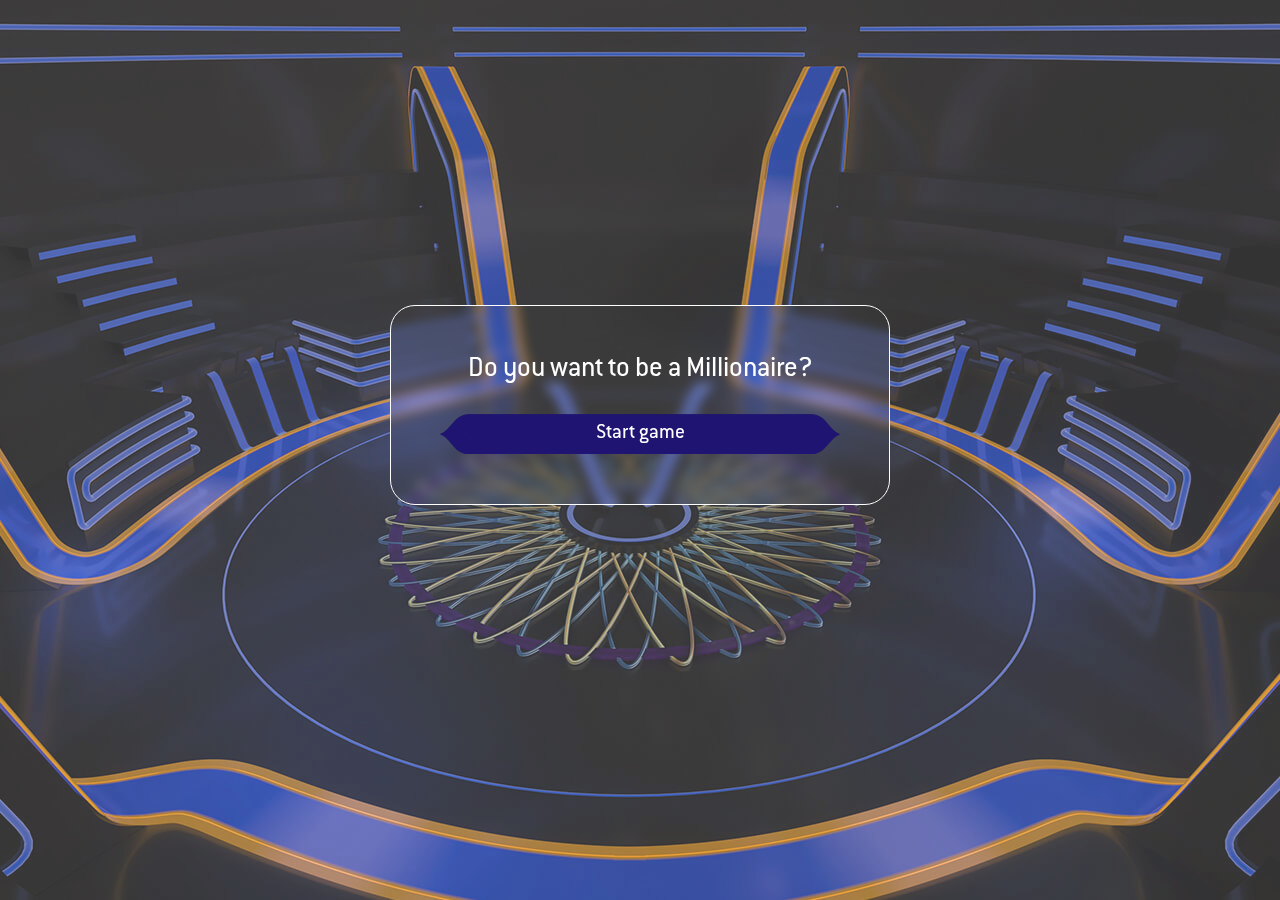
==== Millionaire/index.html @ 4fefc9bc "Add files via upload" ====
<!DOCTYPE html>
<html lang="en">

<head>
    <meta charset="UTF-8">
    <meta http-equiv="X-UA-Compatible" content="IE=edge">
    <meta name="viewport" content="width=device-width, initial-scale=1.0">
    <link rel="shortcut icon" href="./images/who-wants-to-be-a-millionaire-logo-svg-vector.svg" type="image/x-icon">
    <link rel="stylesheet" href="./style.css">
    <link rel="stylesheet" href="./animations.css">

    <title>Document</title>
</head>

<body>

    <div class="container">
        <div class="main-section ">
            <!-- <div class="main-logo"><img src="./images/who-wants-to-be-a-millionaire-logo-svg-vector.svg" width="200px" alt=""></div> -->
            <div class="question-field hidden">
                <div class="question-body "></div>
                <div class="question-options">
                    <div class="option-item">
                        <div class="option-marker">A.</div>
                        <div class="option-text"></div>
                    </div>
                    <div class="option-item">
                        <div class="option-marker">B.</div>
                        <div class="option-text"></div>
                    </div>
                    <div class="option-item">
                        <div class="option-marker">C.</div>
                        <div class="option-text"></div>
                    </div>
                    <div class="option-item">
                        <div class="option-marker">D.</div>
                        <div class="option-text"></div>
                    </div>
                </div>
            </div>
        </div>
        <div class="progress-bar hidden">
            <ul>
                <li class="">
                    <span class="row-marker">1</span>
                    <span class="row-text">$ 100</span>
                </li>

                <li>
                    <span class="row-marker">2</span>
                    <span class="row-text">$ 200</span>
                </li>

                <li>
                    <span class="row-marker">3</span>
                    <span class="row-text">$ 300</span>
                </li>
                <li>
                    <span class="row-marker">4</span>
                    <span class="row-text">$ 500</span>
                </li>
                <li>
                    <span class="row-marker">5</span>
                    <span class="row-text">$ 1 000</span>
                </li>
                <li>
                    <span class="row-marker">6</span>
                    <span class="row-text">$ 2 000</span>
                </li>
                <li>
                    <span class="row-marker">7 </span>
                    <span class="row-text">$ 4 000</span>
                </li>
                <li>
                    <span class="row-marker">8 </span>
                    <span class="row-text">$ 8 000</span>
                </li>
                <li>
                    <span class="row-marker">9 </span>
                    <span class="row-text">$ 16 000</span>
                </li>
                <li>
                    <span class="row-marker">10</span>
                    <span class="row-text">$ 25 000</span>
                </li>
                <li>
                    <span class="row-marker">11</span>
                    <span class="row-text">$ 50 000</span>
                </li>
                <li>
                    <span class="row-marker">12</span>
                    <span class="row-text">$ 100 000</span>
                </li>
                <li>
                    <span class="row-marker">13</span>
                    <span class="row-text">$ 250 000</span>
                </li>
                <li>
                    <span class="row-marker">14</span>
                    <span class="row-text">$ 500 000</span>
                </li>
                <li class="million">
                    1 million $
                </li>
            </ul>
        </div>
        <div class="pop-up">
            <div class="pop-up-message">Do you want to be a Millionaire?</div>
            <button class="pop-up-btn" type="button">Start game</button>
            <button class="pop-up-btn hidden" type="button"></button>
        </div>
        <div class="lifelines hidden">
            <div class="lifeline-img" data-lifelines="50/50"><img src="./images/fifty.png" alt="fifty-fifty-img"></div>
            <div class="lifeline-img" data-lifelines="ask-audience"><img src="./images/audience (1).png" alt="ask-the-audience-img"></div>
            <div class="lifeline-img" data-lifelines="change-question"><img src="./images/change.png" alt="change-question-img"></div>
        </div>

        <div class="countdown-circle hidden">
            <div class="countdown-value">30</div>
            <svg xmlns="http://www.w3.org/2000/svg" version="1.1" width="200px" height="200px">
                <defs>
                    <linearGradient id="GradientColor">
                        <stop offset="0%" stop-color="#e91e63" />
                        <stop offset="100%" stop-color="#673ab7" />
                    </linearGradient>
                </defs>
                <circle cx="100" cy="100" r="100" stroke-linecap="round" />
            </svg>
        </div>
        <script type="module" src="./questions.js"></script>
        <script type="module" src="./script.js"></script>
</body>

</html>
---- Millionaire/style.css ----
@font-face {
    font-family: 'ITC';
    src: url('./fonts/ITC-Bold.otf');
    font-weight: bold;
    font-style: normal;
}

@font-face {
    font-family: 'ITC';
    src: url('./fonts/ITC-normal.otf');
    font-weight: normal;
    font-style: normal;
}

*,
*::before,
*::after {
    padding: 0;
    margin: 0;
    box-sizing: border-box;
    font-family: "ITC";
    font-weight: normal;
}

html,
body {
    height: 100%;
}

body {
    position: relative;
    overflow: hidden;
}

body::before {
    position: absolute;
    content: "";
    width: 100%;
    height: 100%;
    left: 0;
    top: 0;
    background-image: url("./images/MGS_Millionaire.jpg");
    background-size: cover;
    background-position: center;
    opacity: 0.8;
    z-index: -1;
}

.container {
    height: 100%;
    max-width: 1230px;
    margin: 0 auto;
    padding: 0 15px;
    display: flex;
    column-gap: 25px;
    position: relative;
}

.main-section {
    padding-top: 120px;
    /* display: flex; */
    justify-content: center;
    /* background-color: rgb(34, 27, 111); */
    border-radius: 45px;
    flex-wrap: wrap;
    align-self: flex-end;
    margin: 0 -15px;
}

.main-logo {
    width: 100%;
    text-align: center;
}

.question-field {
    padding: 100px 0 60px;
    border-radius: 58px;
    align-self: center;
}

.question-body {
    display: flex;
    align-items: center;
    justify-content: center;
    text-align: center;
    width: 100%;
    /* height: calc(800px / 9.91); */
    height: calc(1200px / 10);
    margin: 0 auto;
    background-image: url("./images/body-bg-silver.png");
    background-image: url("./images/no-border-body.png");
    background-size: cover;
    background-position: center;
    /* color: transparent; */
    color: #fff;
    color: transparent;
    padding: 25px 165px;
    font-size: 32px;
    font-weight: 400;
    margin-bottom: 25px;
    transition: 0.9s linear;
}

.question-body.visible {
    color: #fff;
}

@keyframes fade-in-right {
    0% {
        -webkit-transform: translateX(50px);
        transform: translateX(50px);
        opacity: 0;
    }
    100% {
        -webkit-transform: translateX(0);
        transform: translateX(0);
        opacity: 1;
    }
}


/* #6485c3 */

.question-options {
    display: flex;
    flex-wrap: wrap;
    justify-content: center;
    row-gap: 25px;
}

.option-item {
    /* width: 420px;
    height: calc(420px / 10); */
    width: 511px;
    height: calc(511px / 10);
    background-image: url("./images/option-bg-left-black.png");
    background-size: cover;
    background-position: center;
    color: #fff;
    display: flex;
    align-items: center;
    padding: 10px 30px 10px 125px;
    transition: 0.5s;
    cursor: pointer;
}

.option-item.disabled {
    pointer-events: none;
}

.option-item:nth-child(even) {
    padding: 10px 50px 10px 65px;
    background-image: url("./images/option-bg-right-black.png");
}

.option-item:hover {
    background-image: url("./images/option-bg-left-orange.png");
}

.option-item:nth-child(even):hover {
    background-image: url("./images/option-bg-right-orange.png");
}

.option-item.bg-green {
    background-image: url("./images/option-bg-left-green.png");
}

.option-item.bg-green:nth-child(even) {
    background-image: url("./images/option-bg-right-green.png");
}

.option-item.bg-red {
    background-image: url("./images/option-bg-left-red.png");
}

.option-item.bg-red:nth-child(even) {
    background-image: url("./images/option-bg-right-red.png");
}

.option-marker {
    font-size: 24px;
    pointer-events: none;
}

.option-text {
    margin: 0 auto;
    font-size: 24px;
    transition: 0.7s;
    opacity: 0.01;
}

.option-text.visible {
    opacity: 1.0;
}

.option-item:nth-child(even) .option-text {
    margin-left: 25%;
}

.progress-bar {
    position: fixed;
    backdrop-filter: blur(5px);
    right: 150px;
    padding: 20px;
    top: 50px;
    border: 1px solid white;
    border-radius: 20px;
}

.progress-bar ul {
    /* padding: 15px; */
    display: flex;
    flex-direction: column-reverse;
    justify-content: center;
    row-gap: 5px;
    color: #fff;
}

.progress-bar ul li {
    list-style: none;
    width: 170px;
    border-radius: 10px;
    padding: 7px 25px;
    display: flex;
    justify-content: center;
    font-weight: 500;
    transition: 1.9s;
}

.progress-bar ul li:nth-child(5),
.progress-bar ul li:nth-child(10) {
    color: gold;
}

.progress-bar ul li .row-marker {
    display: inline-block;
    position: relative;
    padding-right: 25px;
}

.progress-bar ul li .row-text {
    margin-left: 10%;
}

.progress-bar ul li.current {
    background-color: #e38328;
    color: #fff;
}

.progress-bar ul li.next {
    background-color: rgb(24 157 12);
}

.progress-bar ul li.current .row-marker::before {
    position: absolute;
    content: "";
    background-image: url("./images/diamond-icon.png");
    background-size: cover;
    width: 15px;
    height: 7.81px;
    right: 0;
    top: 50%;
    transform: translateY(-50%);
}

.million {
    font-size: 20px;
    color: gold;
    text-align: center;
    border-bottom: 2px solid;
}

.pop-up {
    position: absolute;
    width: 500px;
    padding: 50px 30px;
    color: #fff;
    font-size: 30px;
    text-align: center;
    backdrop-filter: blur(6px);
    top: 45%;
    left: 50%;
    border-radius: 25px;
    border: 1px solid;
    transform: translateX(-50%) translateY(-50%);
    transition: 1s;
    z-index: 5;
}

.pop-up-message {
    pointer-events: none;
    /* transition: 2.6s; */
}

.pop-up-prize {
    color: gold;
    margin: 10px 0 0;
}

.pop-up-btn {
    appearance: none;
    width: 400px;
    height: 40px;
    font-size: 22px;
    background-image: url("./images/no-border.png");
    background-size: cover;
    background-color: transparent;
    border: none;
    margin-top: 30px;
    color: #fff;
    outline: none;
    transition: 0.7s;
    cursor: pointer;
    /* transition-delay: 1s; */
}

.pop-up-btn:hover {
    background-image: url("./images/btn-orange.png");
}

.audience-percentage {
    display: flex;
    column-gap: 25px;
    justify-content: center;
    align-items: flex-end;
    height: 250px;
}

.audience-percentage>.column {
    flex-basis: 20%;
    background-color: rgb(247, 119, 35);
    border-radius: 15px;
}

.pop-up .column {
    height: 0;
    position: relative;
    display: flex;
    justify-content: center;
    align-items: center;
    padding: 15px 0;
    border: 2px solid;
    transition: height 2s linear, color 3s;
    color: transparent;
}

.pop-up .column .marker {
    position: absolute;
    bottom: -40px;
    left: 50%;
    transform: translateX(-50%);
}

.close-btn {
    position: absolute;
    width: 40px;
    height: 40px;
    top: 20px;
    right: 20px;
    cursor: pointer;
    opacity: 1.0;
    transition: 0.6s;
}

.close-btn:hover {
    opacity: 0.7;
}

.close-btn div {
    position: absolute;
    left: 0;
    top: 50%;
    width: 100%;
    height: 7px;
    transform: translateY(-50%) rotate(45deg);
    background-color: rgb(245, 17, 17);
}

.close-btn div:last-child {
    transform: translateY(-50%) rotate(135deg);
}

.lifelines {
    position: fixed;
    display: flex;
    column-gap: 10px;
    left: 49%;
    transform: translateX(-50%);
    top: 7%;
}

.lifelines>* {
    width: 100px;
    height: auto;
    opacity: 0.6;
    transition: 1.0s;
    transform: scale(1.0);
    cursor: pointer;
}

.lifelines>*:hover {
    width: 100px;
    height: auto;
    opacity: 1.0;
    transform: scale(1.2);
}

.lifeline-img.disabled {
    pointer-events: none;
}

.lifeline-img.disabled:hover {
    transform: none;
    opacity: 0.5;
}

.lifeline-img {
    position: relative;
}

.lifeline-img.disabled::after {
    position: absolute;
    content: "";
    height: 125%;
    width: 5px;
    top: 50%;
    transform: translateY(-50%) rotate(135deg);
    background-color: red;
    left: 50%;
}

.lifeline-img.disabled::before {
    position: absolute;
    content: "";
    top: 50%;
    left: 50%;
    height: 125%;
    width: 5px;
    transform: translateY(-50%) rotate(45deg);
    background-color: red;
    z-index: 10000;
}

.lifelines img {
    width: 100%;
    height: 100%;
}

.countdown-circle {
    position: fixed;
    top: 30%;
    left: 50%;
    width: 200px;
    height: 200px;
    transform: translateX(-56%);
    border-radius: 50%;
    top: 20%;
    border-radius: 50%;
}

.countdown-circle svg {
    overflow: visible;
    /* background-color: #4d5679; */
    border-radius: 50%;
}

.countdown-value {
    position: absolute;
    top: 50%;
    left: 50%;
    transform: translateX(-50%) translateY(-50%);
    font-size: 71px;
    color: #fff;
}

.countdown-circle circle {
    fill: none;
    stroke-width: 15px;
    transform: rotateY(180deg) rotateZ(-90deg);
    transform-origin: center;
    animation: countdown-animation 30s linear;
    stroke-dasharray: 628;
    display: none;
}

.hidden {
    display: none !important;
}

.disabled {
    pointer-events: none !important;
}

@media(max-width:1600px) {
    .progress-bar ul {
        /* row-gap: 0; */
    }
    .progress-bar ul li {
        padding: 2px 25px;
    }
    .progress-bar {
        top: 3%;
        right: 100px;
        padding: 10px 10px 5px;
    }
}
---- Millionaire/animations.css ----
.container {}

.main-section {}

.question-field {
    transition-delay: 1.1s;
}

.question-body {
    animation: fade-in-top 0.6s cubic-bezier(0.390, 0.575, 0.565, 1.000) both;
}

.question-body.animation-out {
    animation: fade-out-top 0.9s cubic-bezier(0.250, 0.460, 0.450, 0.940) both;
}

@keyframes fade-in-top {
    0% {
        -webkit-transform: translateY(-50px);
        transform: translateY(-50px);
        opacity: 0;
    }
    100% {
        -webkit-transform: translateY(0);
        transform: translateY(0);
        opacity: 1;
    }
}

@keyframes fade-out-top {
    0% {
        -webkit-transform: translateY(0);
        transform: translateY(0);
        opacity: 1;
    }
    100% {
        -webkit-transform: translateY(-50px);
        transform: translateY(-50px);
        opacity: 0;
    }
}

.question-options {}

.option-item {
    animation: bounce-in-left 1.1s both;
}

.option-item:nth-child(even) {
    animation: bounce-in-right 1.1s both;
}

.option-item.animation-out {
    /* animation: bounce-out-left 1.5s both; */
    animation: slide-out-blurred-left 1.1s cubic-bezier(0.755, 0.050, 0.855, 0.060) both;
}

@keyframes slide-out-blurred-left {
    0% {
        -webkit-transform: translateX(0) scaleY(1) scaleX(1);
        transform: translateX(0) scaleY(1) scaleX(1);
        -webkit-transform-origin: 50% 50%;
        transform-origin: 50% 50%;
        -webkit-filter: blur(0);
        filter: blur(0);
        opacity: 1;
    }
    100% {
        -webkit-transform: translateX(-1000px) scaleX(2) scaleY(0.2);
        transform: translateX(-1000px) scaleX(2) scaleY(0.2);
        -webkit-transform-origin: 100% 50%;
        transform-origin: 100% 50%;
        -webkit-filter: blur(40px);
        filter: blur(40px);
        opacity: 0;
    }
}

.option-item.animation-out:nth-child(even) {
    /* animation: bounce-out-right 1.5s both; */
    animation: slide-out-blurred-right 1.1s cubic-bezier(0.755, 0.050, 0.855, 0.060) both;
}

@keyframes slide-out-blurred-right {
    0% {
        -webkit-transform: translateX(0) scaleY(1) scaleX(1);
        transform: translateX(0) scaleY(1) scaleX(1);
        -webkit-transform-origin: 50% 50%;
        transform-origin: 50% 50%;
        -webkit-filter: blur(0);
        filter: blur(0);
        opacity: 1;
    }
    100% {
        -webkit-transform: translateX(1000px) scaleX(2) scaleY(0.2);
        transform: translateX(1000px) scaleX(2) scaleY(0.2);
        -webkit-transform-origin: 0% 50%;
        transform-origin: 0% 50%;
        -webkit-filter: blur(40px);
        filter: blur(40px);
        opacity: 0;
    }
}

@keyframes bounce-in-left {
    0% {
        -webkit-transform: translateX(-600px);
        transform: translateX(-600px);
        -webkit-animation-timing-function: ease-in;
        animation-timing-function: ease-in;
        opacity: 0;
    }
    38% {
        -webkit-transform: translateX(0);
        transform: translateX(0);
        -webkit-animation-timing-function: ease-out;
        animation-timing-function: ease-out;
        opacity: 1;
    }
    55% {
        -webkit-transform: translateX(-68px);
        transform: translateX(-68px);
        -webkit-animation-timing-function: ease-in;
        animation-timing-function: ease-in;
    }
    72% {
        -webkit-transform: translateX(0);
        transform: translateX(0);
        -webkit-animation-timing-function: ease-out;
        animation-timing-function: ease-out;
    }
    81% {
        -webkit-transform: translateX(-28px);
        transform: translateX(-28px);
        -webkit-animation-timing-function: ease-in;
        animation-timing-function: ease-in;
    }
    90% {
        -webkit-transform: translateX(0);
        transform: translateX(0);
        -webkit-animation-timing-function: ease-out;
        animation-timing-function: ease-out;
    }
    95% {
        -webkit-transform: translateX(-8px);
        transform: translateX(-8px);
        -webkit-animation-timing-function: ease-in;
        animation-timing-function: ease-in;
    }
    100% {
        -webkit-transform: translateX(0);
        transform: translateX(0);
        -webkit-animation-timing-function: ease-out;
        animation-timing-function: ease-out;
    }
}

@keyframes bounce-in-right {
    0% {
        -webkit-transform: translateX(600px);
        transform: translateX(600px);
        -webkit-animation-timing-function: ease-in;
        animation-timing-function: ease-in;
        opacity: 0;
    }
    38% {
        -webkit-transform: translateX(0);
        transform: translateX(0);
        -webkit-animation-timing-function: ease-out;
        animation-timing-function: ease-out;
        opacity: 1;
    }
    55% {
        -webkit-transform: translateX(68px);
        transform: translateX(68px);
        -webkit-animation-timing-function: ease-in;
        animation-timing-function: ease-in;
    }
    72% {
        -webkit-transform: translateX(0);
        transform: translateX(0);
        -webkit-animation-timing-function: ease-out;
        animation-timing-function: ease-out;
    }
    81% {
        -webkit-transform: translateX(32px);
        transform: translateX(32px);
        -webkit-animation-timing-function: ease-in;
        animation-timing-function: ease-in;
    }
    90% {
        -webkit-transform: translateX(0);
        transform: translateX(0);
        -webkit-animation-timing-function: ease-out;
        animation-timing-function: ease-out;
    }
    95% {
        -webkit-transform: translateX(8px);
        transform: translateX(8px);
        -webkit-animation-timing-function: ease-in;
        animation-timing-function: ease-in;
    }
    100% {
        -webkit-transform: translateX(0);
        transform: translateX(0);
        -webkit-animation-timing-function: ease-out;
        animation-timing-function: ease-out;
    }
}

@keyframes bounce-out-left {
    0% {
        -webkit-transform: translateX(0);
        transform: translateX(0);
        -webkit-animation-timing-function: ease-out;
        animation-timing-function: ease-out;
    }
    5% {
        -webkit-transform: translateX(-30px);
        transform: translateX(-30px);
        -webkit-animation-timing-function: ease-in;
        animation-timing-function: ease-in;
    }
    15% {
        -webkit-transform: translateX(0);
        transform: translateX(0);
        -webkit-animation-timing-function: ease-out;
        animation-timing-function: ease-out;
    }
    25% {
        -webkit-transform: translateX(-38px);
        transform: translateX(-38px);
        -webkit-animation-timing-function: ease-in;
        animation-timing-function: ease-in;
    }
    38% {
        -webkit-transform: translateX(0);
        transform: translateX(0);
        -webkit-animation-timing-function: ease-out;
        animation-timing-function: ease-out;
    }
    52% {
        -webkit-transform: translateX(-80px);
        transform: translateX(-80px);
        -webkit-animation-timing-function: ease-in;
        animation-timing-function: ease-in;
    }
    70% {
        -webkit-transform: translateX(0);
        transform: translateX(0);
        -webkit-animation-timing-function: ease-out;
        animation-timing-function: ease-out;
    }
    85% {
        opacity: 1;
    }
    100% {
        -webkit-transform: translateX(-1000px);
        transform: translateX(-1000px);
        opacity: 0;
    }
}

@keyframes bounce-out-right {
    0% {
        -webkit-transform: translateX(0);
        transform: translateX(0);
        -webkit-animation-timing-function: ease-out;
        animation-timing-function: ease-out;
    }
    5% {
        -webkit-transform: translateX(30px);
        transform: translateX(30px);
        -webkit-animation-timing-function: ease-in;
        animation-timing-function: ease-in;
    }
    15% {
        -webkit-transform: translateX(0);
        transform: translateX(0);
        -webkit-animation-timing-function: ease-out;
        animation-timing-function: ease-out;
    }
    25% {
        -webkit-transform: translateX(38px);
        transform: translateX(38px);
        -webkit-animation-timing-function: ease-in;
        animation-timing-function: ease-in;
    }
    38% {
        -webkit-transform: translateX(0);
        transform: translateX(0);
        -webkit-animation-timing-function: ease-out;
        animation-timing-function: ease-out;
    }
    52% {
        -webkit-transform: translateX(80px);
        transform: translateX(80px);
        -webkit-animation-timing-function: ease-in;
        animation-timing-function: ease-in;
    }
    65% {
        -webkit-transform: translateX(0);
        transform: translateX(0);
        -webkit-animation-timing-function: ease-out;
        animation-timing-function: ease-out;
    }
    85% {
        opacity: 1;
    }
    100% {
        -webkit-transform: translateX(1000px);
        transform: translateX(1000px);
        opacity: 0;
    }
}

.option-marker {}

.option-text {}

.progress-bar {
    animation: fade-in-right 0.9s cubic-bezier(0.390, 0.575, 0.565, 1.000) both;
}

.progress-bar.animation-out {
    animation: fade-out-right 0.9s cubic-bezier(0.250, 0.460, 0.450, 0.940) both;
}

@keyframes fade-in-right {
    0% {
        -webkit-transform: translateX(50px);
        transform: translateX(50px);
        opacity: 0;
    }
    100% {
        -webkit-transform: translateX(0);
        transform: translateX(0);
        opacity: 1;
    }
}

@keyframes fade-out-right {
    0% {
        -webkit-transform: translateX(0);
        transform: translateX(0);
        opacity: 1;
    }
    100% {
        -webkit-transform: translateX(50px);
        transform: translateX(50px);
        opacity: 0;
    }
}

.row-marker {}

.row-text {}

.current {}

.million {}

.pop-up {
    animation: scale-in-center-modal 0.9s cubic-bezier(0.250, 0.460, 0.450, 0.940) both;
}

.pop-up.animation-out {
    animation: scale-out-center-modal 0.9s cubic-bezier(0.550, 0.085, 0.680, 0.530) both;
}

@keyframes scale-in-center-modal {
    0% {
        transform: translateX(-50%) translateY(-50%) scale(0);
        opacity: 1;
    }
    100% {
        transform: translateX(-50%) translateY(-50%) scale(1);
        opacity: 1;
    }
}

@keyframes scale-out-center-modal {
    0% {
        transform: translateX(-50%) translateY(-50%) scale(1);
        opacity: 1;
    }
    100% {
        transform: translateX(-50%) translateY(-50%) scale(0);
        opacity: 1;
    }
}

.pop-up-message {}

.pop-up-btn.animation-out {
    animation: fade-out 1s ease-out both;
}

@keyframes fade-out {
    0% {
        opacity: 1;
    }
    100% {
        opacity: 0;
    }
}

.lifelines {
    animation: tilt-in-top-1 0.6s cubic-bezier(0.250, 0.460, 0.450, 0.940) both;
}

.lifelines.animation-out {
    animation: slide-out-top 0.6s cubic-bezier(0.550, 0.085, 0.680, 0.530) both;
}

@keyframes tilt-in-top-1 {
    0% {
        transform: rotateY(30deg) translateX(-50%) translateY(-300px) skewY(-60deg);
        opacity: 0;
    }
    100% {
        transform: rotateY(0deg) translateX(-50%) translateY(0) skewY(0deg);
        opacity: 1.0;
    }
}

@keyframes slide-out-top {
    0% {
        -webkit-transform: translateY(0) translateX(-50%);
        transform: translateY(0) translateX(-50%);
        opacity: 1;
    }
    100% {
        -webkit-transform: translateY(-1000px) translateX(-50%);
        transform: translateY(-1000px) translateX(-50%);
        opacity: 0;
    }
}

@keyframes fade-in-bck {
    0% {
        -webkit-transform: translateZ(80px);
        transform: translateZ(80px);
        opacity: 0;
    }
    100% {
        -webkit-transform: translateZ(0);
        transform: translateZ(0);
        opacity: 1;
    }
}

.countdown-circle {
    animation: fade-in-bck 0.9s cubic-bezier(0.390, 0.575, 0.565, 1.000) both;
}

.countdown-circle.animation-out {
    animation: fade-out-fwd 0.9s cubic-bezier(0.250, 0.460, 0.450, 0.940) both;
}

@keyframes fade-in-bck {
    0% {
        -webkit-transform: translateZ(80px) translateX(-56%);
        transform: translateZ(80px) translateX(-56%);
        opacity: 0;
    }
    100% {
        -webkit-transform: translateZ(0) translateX(-56%);
        transform: translateZ(0) translateX(-56%);
        opacity: 1;
    }
}

@keyframes fade-out-fwd {
    0% {
        -webkit-transform: translateZ(0) translateX(-56%);
        transform: translateZ(0) translateX(-56%);
        opacity: 1;
    }
    100% {
        -webkit-transform: translateZ(80px) translateX(-56%);
        transform: translateZ(80px) translateX(-56%);
        opacity: 0;
    }
}

.countdown-circle circle {
    stroke-dashoffset: 0;
}

.countdown-circle circle {
    /* stroke: rgb(180, 196, 36); */
    display: block;
    animation: countdown-animation 30s linear;
}

@keyframes countdown-animation {
    0% {
        stroke: rgb(24 157 12);
        /* transform: rotateY(180deg) rotateZ(-90deg); */
        stroke-dashoffset: 0;
    }
    25% {
        stroke: rgba(31, 173, 18, 0.699);
        /* transform: rotateY(180deg) rotateZ(-90deg); */
        stroke-dashoffset: 157;
    }
    50% {
        stroke: rgb(243 116 5);
        /* transform: rotateY(180deg) rotateZ(-90deg); */
        stroke-dashoffset: 314;
    }
    75% {
        /* transform: rotateY(180deg) rotateZ(-90deg); */
        stroke-dashoffset: 471;
    }
    100% {
        stroke: rgb(248, 0, 0);
        /* transform: rotateY(180deg) rotateZ(-90deg); */
        stroke-dashoffset: 628;
    }
}
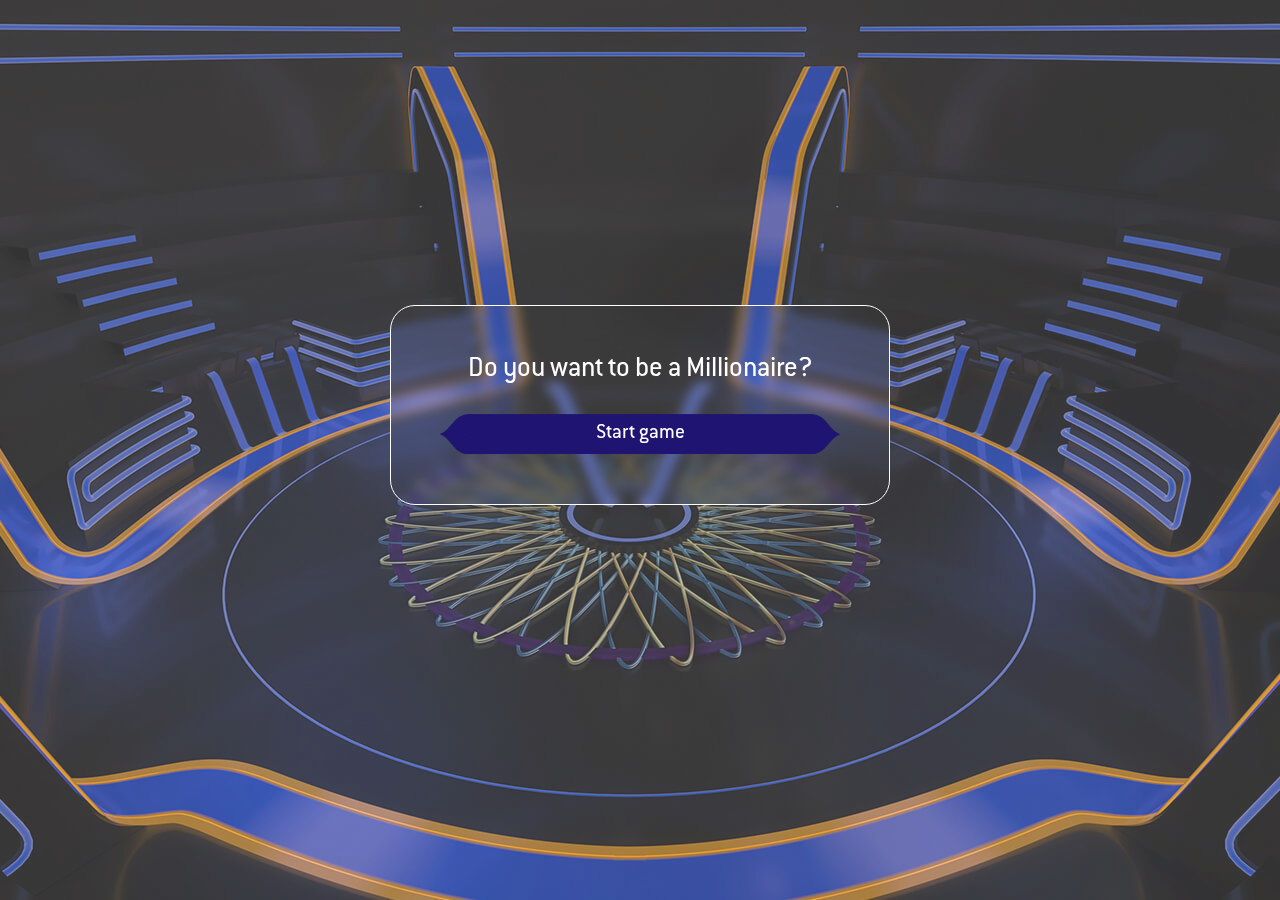
==== commit 2dab18ad: "Update index.html" ====
--- a/Millionaire/index.html
+++ b/Millionaire/index.html
@@ -11,30 +11,40 @@
 
     <title>Document</title>
 </head>
-
 <body>
 
     <div class="container">
-        <div class="main-section ">
-            <!-- <div class="main-logo"><img src="./images/who-wants-to-be-a-millionaire-logo-svg-vector.svg" width="200px" alt=""></div> -->
+        <div class="main-section">
             <div class="question-field hidden">
                 <div class="question-body "></div>
                 <div class="question-options">
                     <div class="option-item">
                         <div class="option-marker">A.</div>
                         <div class="option-text"></div>
+                        <img class="orange" src="./images/option-bg-left-orange.png" alt="bg-orange">
+                        <img class="green" src="./images/option-bg-left-green.png" alt="bg-green">
+                        <img class="red" src="./images/option-bg-left-red.png" alt="bg-red">
                     </div>
                     <div class="option-item">
                         <div class="option-marker">B.</div>
                         <div class="option-text"></div>
+                        <img class="orange" src="./images/option-bg-right-orange.png" alt="option-bg">
+                        <img class="green" src="./images/option-bg-right-green.png" alt="bg-green">
+                        <img class="red" src="./images/option-bg-right-red.png" alt="bg-red">
                     </div>
                     <div class="option-item">
                         <div class="option-marker">C.</div>
                         <div class="option-text"></div>
+                        <img class="orange" src="./images/option-bg-left-orange.png" alt="option-bg">
+                        <img class="green" src="./images/option-bg-left-green.png" alt="bg-green">
+                        <img class="red" src="./images/option-bg-left-red.png" alt="bg-red">
                     </div>
                     <div class="option-item">
                         <div class="option-marker">D.</div>
                         <div class="option-text"></div>
+                        <img class="orange" src="./images/option-bg-right-orange.png" alt="option-bg">
+                        <img class="green" src="./images/option-bg-right-green.png" alt="bg-green">
+                        <img class="red" src="./images/option-bg-right-red.png" alt="bg-red">
                     </div>
                 </div>
             </div>
@@ -131,4 +141,4 @@
         <script type="module" src="./script.js"></script>
 </body>
 
-</html>+</html>
--- a/Millionaire/style.css
+++ b/Millionaire/style.css
@@ -84,7 +84,6 @@
     justify-content: center;
     text-align: center;
     width: 100%;
-    /* height: calc(800px / 9.91); */
     height: calc(1200px / 10);
     margin: 0 auto;
     background-image: url("./images/body-bg-silver.png");
@@ -119,7 +118,6 @@
 }
 
 
-/* #6485c3 */
 
 .question-options {
     display: flex;
@@ -503,4 +501,4 @@
         right: 100px;
         padding: 10px 10px 5px;
     }
-}+}
--- a/Millionaire/animations.css
+++ b/Millionaire/animations.css
@@ -1,6 +1,3 @@
-.container {}
-
-.main-section {}
 
 .question-field {
     transition-delay: 1.1s;
@@ -40,7 +37,6 @@
     }
 }
 
-.question-options {}
 
 .option-item {
     animation: bounce-in-left 1.1s both;
@@ -314,10 +310,6 @@
     }
 }
 
-.option-marker {}
-
-.option-text {}
-
 .progress-bar {
     animation: fade-in-right 0.9s cubic-bezier(0.390, 0.575, 0.565, 1.000) both;
 }
@@ -352,13 +344,6 @@
     }
 }
 
-.row-marker {}
-
-.row-text {}
-
-.current {}
-
-.million {}
 
 .pop-up {
     animation: scale-in-center-modal 0.9s cubic-bezier(0.250, 0.460, 0.450, 0.940) both;
@@ -390,7 +375,6 @@
     }
 }
 
-.pop-up-message {}
 
 .pop-up-btn.animation-out {
     animation: fade-out 1s ease-out both;
@@ -519,4 +503,4 @@
         /* transform: rotateY(180deg) rotateZ(-90deg); */
         stroke-dashoffset: 628;
     }
-}+}
